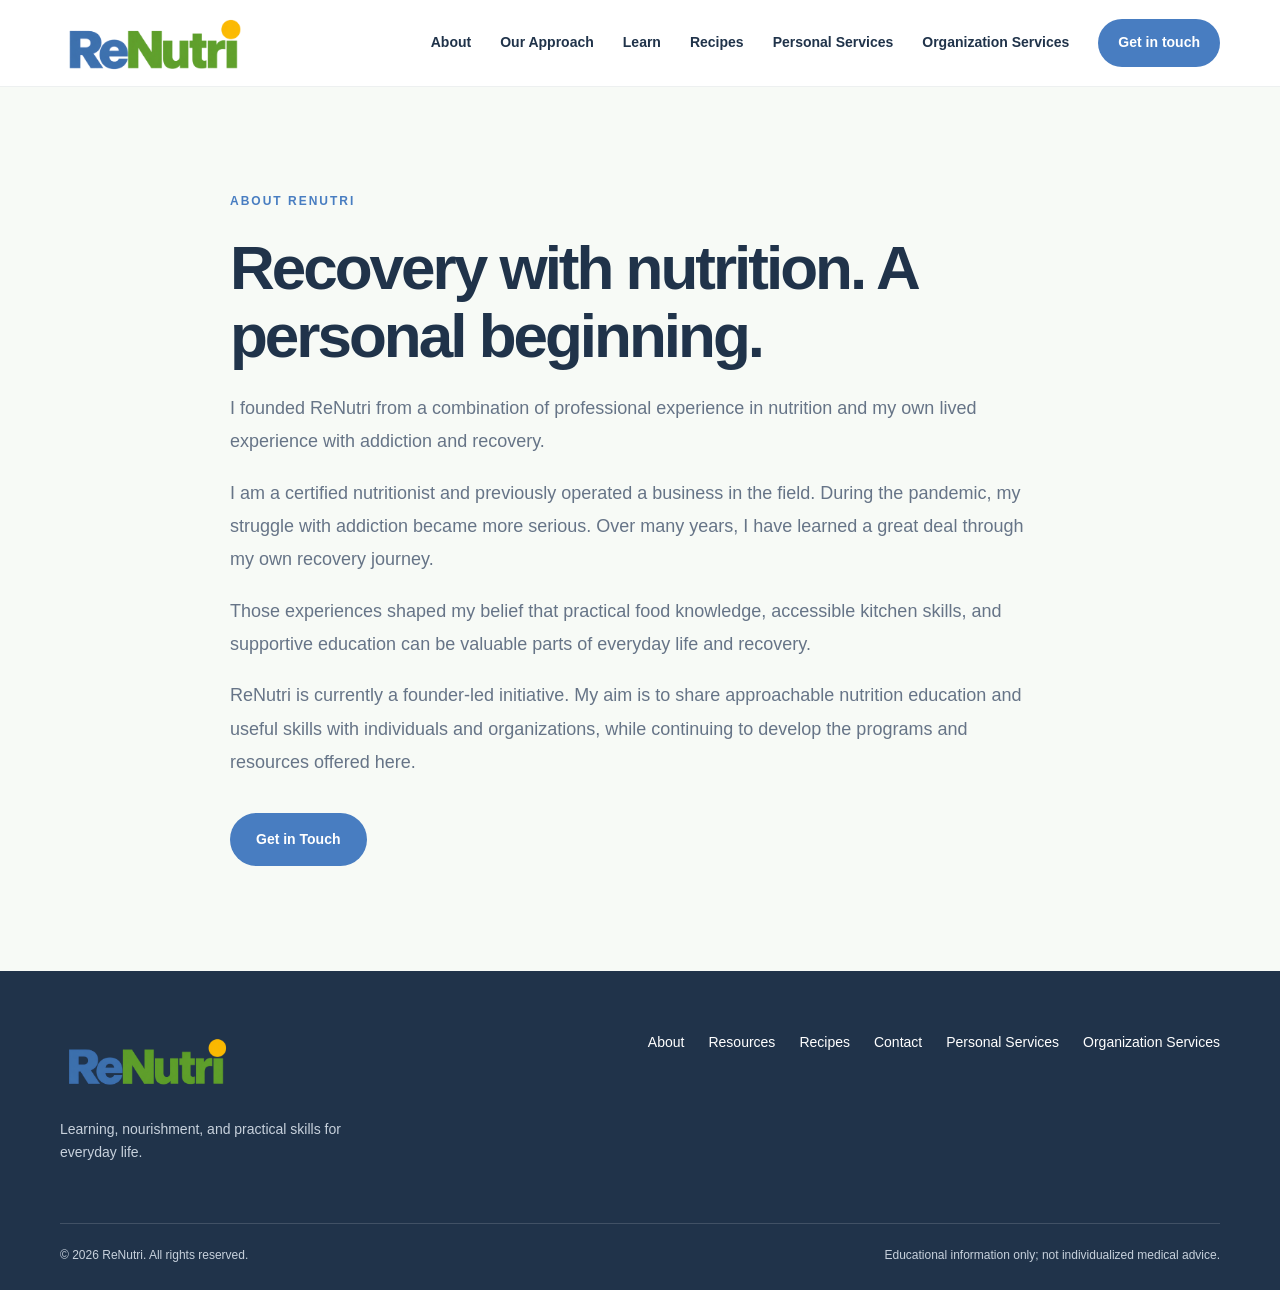
==== about.html @ 628db762 "Add files via upload" ====
<!DOCTYPE html>

<html lang="en">
<head>
<meta charset="utf-8"/><meta content="width=device-width, initial-scale=1" name="viewport"/>
<meta content="#487dc1" name="theme-color"/>
<meta content="Meet the founder of ReNutri and learn about the personal experiences that shaped its approach to nutrition education and recovery." name="description"/>
<title>About Us | ReNutri</title>
<link href="favicon.svg" rel="icon" type="image/svg+xml"/>
<link href="styles.css" rel="stylesheet"/>
<script defer="" src="script.js"></script>
</head>
<body>
<a class="skip-link" href="#main">Skip to content</a>
<header class="site-header"><div class="container nav-wrap">
<a aria-label="ReNutri home" class="brand" href="index.html#home"><img alt="ReNutri" class="official-logo" src="renutri-logo.png"/></a>
<button aria-controls="nav-links" aria-expanded="false" aria-label="Open navigation" class="menu-toggle"><span></span><span></span><span></span></button>
<nav aria-label="Main navigation" class="nav-links" id="nav-links"><a href="about.html">About</a><a href="index.html#about">Our Approach</a><a href="index.html#approach">Learn</a><a href="index.html#recipes">Recipes</a><a href="personal-services.html">Personal Services</a><a href="organization-services.html">Organization Services</a><a class="nav-cta" href="index.html#contact">Get in touch</a></nav>
</div></header>
<main id="main"><section class="section about-hero" id="about-us"><div class="container narrow"><div class="section-tag">ABOUT RENUTRI</div><h1>Recovery with nutrition. A personal beginning.</h1><p>I founded ReNutri from a combination of professional experience in nutrition and my own lived experience with addiction and recovery.</p><p>I am a certified nutritionist and previously operated a business in the field. During the pandemic, my struggle with addiction became more serious. Over many years, I have learned a great deal through my own recovery journey.</p><p>Those experiences shaped my belief that practical food knowledge, accessible kitchen skills, and supportive education can be valuable parts of everyday life and recovery.</p><p>ReNutri is currently a founder-led initiative. My aim is to share approachable nutrition education and useful skills with individuals and organizations, while continuing to develop the programs and resources offered here.</p><a class="btn btn-primary" href="index.html#contact">Get in Touch</a></div></section></main>
<footer class="site-footer"><div class="container footer-grid"><div><a class="brand footer-brand" href="index.html#home"><img alt="ReNutri" class="official-logo" src="renutri-logo.png"/></a><p>Learning, nourishment, and practical skills for everyday life.</p></div><div class="footer-links"><a href="about.html">About</a><a href="index.html#learn">Resources</a><a href="index.html#recipes">Recipes</a><a href="index.html#contact">Contact</a><a href="personal-services.html">Personal Services</a><a href="organization-services.html">Organization Services</a></div></div><div class="container footer-bottom"><span>© <span id="year"></span> ReNutri. All rights reserved.</span><span>Educational information only; not individualized medical advice.</span></div></footer>
</body></html>
---- styles.css ----
:root{--blue:#487dc1;--green:#6cb444;--ink:#20334a;--muted:#667487;--cream:#f7f9f5;--line:#e5ebea;--orange:#f5a623}*{box-sizing:border-box}html{scroll-behavior:smooth;scroll-padding-top:90px}body{margin:0;font-family:Inter,ui-sans-serif,-apple-system,BlinkMacSystemFont,"Segoe UI",sans-serif;color:var(--ink);line-height:1.65}a{color:inherit;text-decoration:none}button,input,textarea{font:inherit}button{cursor:pointer}.container{width:min(1160px,calc(100% - 48px));margin:auto}.skip-link{position:absolute;top:-100px;left:20px;background:#fff;padding:12px;z-index:100}.skip-link:focus{top:12px}.site-header{position:sticky;top:0;z-index:50;background:rgba(255,255,255,.96);backdrop-filter:blur(12px);border-bottom:1px solid #edf0f0}.nav-wrap{min-height:86px;display:flex;align-items:center;justify-content:space-between;gap:30px}.brand{display:inline-flex;flex-direction:column;line-height:1}.brand-word{position:relative;font-size:32px;font-weight:800;letter-spacing:-1.8px}.brand-word span:first-child{color:var(--blue)}.brand-word span:nth-child(2){color:var(--green)}.brand small{font-size:10px;letter-spacing:1.1px;margin-top:7px;font-weight:700;color:#4c5964;text-transform:uppercase}.sun{position:absolute;width:14px;height:14px;border-radius:50%;background:var(--orange);right:25px;top:-9px}.nav-links{display:flex;align-items:center;gap:29px;font-size:14px;font-weight:650}.nav-links a:hover,.text-link:hover{color:var(--green)}.nav-links .nav-cta{background:var(--blue);color:#fff;padding:12px 20px;border-radius:100px}.nav-links .nav-cta:hover{background:#3268ae;color:#fff}.menu-toggle{display:none}.hero{background:linear-gradient(115deg,#f8fbff 0%,#f8fcf5 70%,#fffaf1 100%);overflow:hidden}.hero-grid{min-height:610px;display:grid;grid-template-columns:1.03fr .97fr;align-items:center;gap:30px;padding-block:72px}.eyebrow,.section-tag{font-size:12px;letter-spacing:2px;text-transform:uppercase;font-weight:800;color:var(--blue)}.eyebrow{display:flex;align-items:center;gap:10px}.eyebrow-dot{height:9px;width:9px;border-radius:50%;background:var(--green)}h1,h2,h3,p{margin-top:0}h1{font-size:clamp(46px,5.4vw,77px);line-height:1.1;letter-spacing:-3px;margin:22px 0}h1 em{font-style:normal;color:var(--green)}.hero-copy>p{font-size:18px;max-width:530px;color:var(--muted)}.actions{display:flex;flex-wrap:wrap;gap:12px;margin:30px 0}.btn{display:inline-flex;align-items:center;justify-content:center;gap:18px;border:1px solid transparent;border-radius:100px;padding:14px 25px;font-weight:750;font-size:14px;transition:transform .2s,background .2s}.btn:hover{transform:translateY(-2px)}.btn-primary{background:var(--blue);color:#fff}.btn-primary:hover{background:#3268ae}.btn-outline{border-color:#cbd7df;background:#fff}.btn-outline:hover{background:#f4f8fc}.hero-note{display:flex;gap:10px;align-items:center;font-size:13px;color:var(--muted);margin-top:38px}.note-icon{color:var(--green);font-size:24px}.hero-art{position:relative;min-height:470px;display:grid;place-items:center}.sun-disc{width:390px;height:390px;border-radius:50%;background:linear-gradient(145deg,#dceee0,#e8f2d5);position:absolute}.bowl{width:315px;height:315px;border:22px solid #fff;box-shadow:0 25px 65px #4d6b6833,inset 0 0 0 8px #e9e9dd;border-radius:50%;position:relative;z-index:2;background:#c5db86;overflow:hidden;transform:rotate(-12deg)}.food{position:absolute;border-radius:50%;box-shadow:inset -8px -9px 0 #00000010}.food-one{width:145px;height:145px;top:-10px;left:-20px;background:#f2aa42}.food-two{width:125px;height:125px;top:4px;right:-5px;background:#8bc45e}.food-three{width:120px;height:120px;bottom:-12px;left:12px;background:#dc6650}.food-four{width:112px;height:112px;bottom:-10px;right:-7px;background:#f1d36c}.food-five{width:76px;height:76px;top:94px;left:106px;background:#fff1c8;border:11px solid #6eac5b}.food-six{width:50px;height:50px;top:80px;right:3px;background:#e86b51}.food-seven{width:40px;height:40px;bottom:35px;left:125px;background:#6b9950}.art-card{position:absolute;z-index:3;background:#fff;padding:14px 18px;border-radius:13px;box-shadow:0 15px 35px #385d5930;font-weight:750;font-size:12px}.card-top{right:0;top:80px}.card-bottom{left:0;bottom:65px}.leaf{position:absolute;background:#8ebd78;border-radius:100% 0 100% 0;width:70px;height:120px;z-index:1}.leaf-one{left:18px;top:30px;transform:rotate(-35deg)}.leaf-two{right:32px;bottom:25px;transform:rotate(135deg)}.section{padding:105px 0}.two-col{display:grid;grid-template-columns:1fr 1fr;gap:90px}.section-tag{margin-bottom:18px}.section h2{font-size:clamp(33px,4vw,52px);letter-spacing:-1.7px;line-height:1.17;margin-bottom:20px}.green{color:var(--green)}.intro-body{padding-top:30px;color:var(--muted);font-size:17px}.intro-body strong{color:var(--ink)}.text-link{font-weight:800;color:var(--blue);display:inline-block;margin-top:10px}.approach{background:var(--cream)}.section-head{display:flex;align-items:end;justify-content:space-between;gap:30px;margin-bottom:38px}.section-head h2{max-width:650px;margin:0}.section-head p{max-width:340px;color:var(--muted);margin:0}.feature-grid,.resource-grid{display:grid;grid-template-columns:repeat(3,1fr);gap:22px}.feature{background:#fff;padding:34px;border-radius:18px;border:1px solid var(--line)}.feature-icon{display:grid;place-items:center;width:58px;height:58px;border-radius:16px;font-size:28px;margin-bottom:26px}.blue{background:#e5effc;color:var(--blue)}.green-bg{background:#eaf5df;color:var(--green)}.orange{background:#fff1da;color:#d99527}.feature h3,.resource-card h3{font-size:21px;letter-spacing:-.5px;margin-bottom:10px}.feature p,.resource-card p{color:var(--muted);margin-bottom:0}.resource-card{overflow:hidden;border:1px solid var(--line);border-radius:18px;background:#fff}.resource-illustration{height:180px;display:flex;align-items:center;justify-content:center;gap:12px;font-size:75px}.grains{background:#eaf4df;color:#75a85d}.grains span:nth-child(2){font-size:50px;color:#e0ad62}.grains span:nth-child(3){font-size:38px;color:#9bc6d3}.kitchen{background:#e6f1fb;color:#6799c7}.kitchen span:nth-child(2){color:#d8a765}.planning{background:#fff0d8;color:#e2a749}.planning span:nth-child(2){font-size:52px;color:#6cad60}.resource-content{padding:27px}.pill{display:inline-block;background:#f1f6f0;color:#538a39;border-radius:50px;padding:5px 12px;font-size:11px;font-weight:800;margin-bottom:14px}.resource-content a{display:inline-block;margin-top:20px;color:var(--blue);font-weight:800;font-size:13px}.section-footnote{color:var(--muted);font-size:13px;margin-top:25px}.recipe-band{background:#f5f9f2}.recipe-layout{display:grid;grid-template-columns:1fr 1fr;align-items:center;gap:90px}.recipe-layout p{font-size:17px;color:var(--muted);margin-bottom:28px}.recipe-art{height:370px;display:grid;place-items:center;background:radial-gradient(circle,#e4efdb 0%,#e4efdb 55%,transparent 56%)}.plate{width:285px;height:285px;background:#fff;border-radius:50%;box-shadow:0 18px 45px #426a4b2a,inset 0 0 0 15px #f2f2e8;position:relative}.fruit{position:absolute;border-radius:50%}.fruit-a{background:#e65c54;width:90px;height:90px;top:45px;left:40px}.fruit-b{background:#f1c55c;width:105px;height:105px;top:50px;right:35px}.fruit-c{background:#78b75c;width:105px;height:105px;bottom:40px;left:40px}.fruit-d{background:#7b83bf;width:85px;height:85px;bottom:45px;right:42px}.fruit-e{background:#fff0b7;border:13px solid #e8ac53;width:85px;height:85px;top:110px;left:100px}.contact-layout{display:grid;grid-template-columns:1fr 1fr;gap:95px}.contact-layout>div>p{color:var(--muted);font-size:17px}.privacy-note{font-size:13px!important;margin-top:30px}.contact-form{display:flex;flex-direction:column;gap:10px;background:#f8fafb;border:1px solid var(--line);padding:32px;border-radius:18px}.contact-form label{font-size:13px;font-weight:750}.contact-form input,.contact-form textarea{border:1px solid #d5dee2;background:#fff;padding:12px 14px;border-radius:9px;margin-bottom:10px;outline-offset:3px;width:100%}.contact-form button{align-self:flex-start}.hidden{position:absolute;left:-9999px}.site-footer{background:#20334a;color:#fff;padding:60px 0 24px}.footer-grid{display:flex;justify-content:space-between;gap:40px}.footer-brand .brand-word span:first-child{color:#8fb6eb}.footer-brand small{color:#d4dfeb}.footer-grid p{max-width:340px;color:#c7d1dc;font-size:14px;margin-top:20px}.footer-links{display:flex;gap:24px;flex-wrap:wrap;font-size:14px}.footer-links a:hover{color:#b8dc9b}.footer-bottom{display:flex;justify-content:space-between;gap:20px;border-top:1px solid #ffffff26;margin-top:45px;padding-top:22px;font-size:12px;color:#c7d1dc}@media(max-width:850px){.hero-grid,.two-col,.recipe-layout,.contact-layout{grid-template-columns:1fr;gap:30px}.hero-grid{padding-top:70px}.hero-art{min-height:400px}.section{padding:75px 0}.feature-grid,.resource-grid{grid-template-columns:repeat(2,1fr)}.section-head{display:block}.section-head p{margin-top:15px}.menu-toggle{display:flex;flex-direction:column;gap:5px;background:none;border:0;padding:10px}.menu-toggle span{width:25px;height:2px;background:var(--ink)}.nav-links{display:none;position:absolute;top:85px;left:0;right:0;background:#fff;padding:20px 24px 26px;box-shadow:0 15px 20px #00000015;flex-direction:column;align-items:stretch;gap:18px}.nav-links.open{display:flex}.nav-links .nav-cta{text-align:center}.intro-body{padding-top:0}}@media(max-width:580px){.container{width:min(100% - 36px,1160px)}.nav-wrap{min-height:76px}.nav-links{top:75px}.brand-word{font-size:28px}.hero-grid{padding-block:54px}.hero-art{min-height:325px}.sun-disc{width:270px;height:270px}.bowl{width:235px;height:235px;border-width:15px}.food{transform:scale(.8)}.art-card{font-size:10px;padding:9px}.card-top{top:25px}.card-bottom{bottom:12px}.feature-grid,.resource-grid{grid-template-columns:1fr}.section{padding:65px 0}.section h2{font-size:36px}.footer-grid,.footer-bottom{flex-direction:column}.contact-form{padding:22px}h1{letter-spacing:-2px}}@media(prefers-reduced-motion:reduce){html{scroll-behavior:auto}.btn{transition:none}}

/* Official ReNutri logo and added pages */
.brand .official-logo{display:block;width:clamp(135px,15vw,190px);height:auto;object-fit:contain}.footer-brand .official-logo{width:175px}.editorial-section{background:#f7faf6}.editorial-section:nth-of-type(even){background:#fff}.editorial-section h2{max-width:780px}.editorial-section p{max-width:800px;font-size:1.12rem;line-height:1.75}.service-hero{background:#f5f9f3;padding-top:110px;padding-bottom:90px}.service-hero h1{font-size:clamp(2.6rem,6vw,5rem);margin:18px 0}.service-hero h2{font-size:clamp(1.4rem,3vw,2rem);color:#6cb444}.narrow{max-width:820px}.service-content p{font-size:1.15rem;line-height:1.8;margin-bottom:1.6rem}.service-content .btn{margin-top:20px}@media(max-width:760px){.brand .official-logo{width:145px}.service-hero{padding-top:70px;padding-bottom:55px}}


/* ReNutri approved Explore & Discover cards — 2026-11-14 */
.resources .resource-grid{align-items:stretch;gap:18px}
.resources .resource-card{display:flex;flex-direction:column;min-width:0;border-radius:26px;border:2px solid var(--card-accent);background:var(--card-bg);overflow:hidden}
.resources .resource-card--individuals{--card-accent:#59b52d;--card-bg:#f1fbea;--button-bg:#229e08}
.resources .resource-card--organizations{--card-accent:#1689e5;--card-bg:#e7f4ff;--button-bg:#0878c8}
.resources .resource-card--media{--card-accent:#f2b000;--card-bg:#fff8e9;--button-bg:#efaf00}
.resources .resource-illustration{height:auto;aspect-ratio:1.36;display:block;overflow:hidden;background:transparent;font-size:initial}
.resources .resource-illustration img{display:block;width:100%;height:100%;object-fit:cover;object-position:center}
.resources .resource-content{display:flex;flex-direction:column;align-items:flex-start;flex:1;padding:20px 24px 24px}
.resources .resource-content .pill{background:#d8f4c7;color:#18591e;font-size:clamp(12px,1.15vw,15px);padding:7px 15px;margin:0 0 16px;line-height:1.3}
.resources .resource-card--media .pill{background:#fff0a7}
.resources .resource-content h3{font-size:clamp(23px,2.1vw,31px);line-height:1.17;letter-spacing:-.8px;color:#101f58;margin:0 0 16px}
.resources .resource-content p{font-size:clamp(15px,1.25vw,18px);line-height:1.5;color:#202a50;margin:0 0 22px}
.resources .resource-content a.resource-action{display:flex;align-items:center;justify-content:center;gap:14px;align-self:stretch;margin-top:auto;padding:12px 16px;background:var(--button-bg);color:#fff;border:3px solid #fff;border-radius:100px;font-size:clamp(17px,1.65vw,24px);font-weight:800;line-height:1.2;box-shadow:0 1px 3px #00000016;transition:filter .15s,transform .15s}
.resources .resource-content a.resource-action:hover{filter:brightness(.92);transform:translateY(-2px)}
.resources .resource-content a.resource-action:focus-visible{outline:3px solid #20334a;outline-offset:3px}
.resources .resource-content a.resource-action span{font-size:1.3em}
@media(max-width:850px){.resources .resource-grid{grid-template-columns:repeat(2,minmax(0,1fr))}}
@media(max-width:580px){.resources .resource-grid{grid-template-columns:1fr}.resources .resource-content{padding:22px}.resources .resource-content h3{font-size:28px}.resources .resource-content p{font-size:17px}.resources .resource-illustration{aspect-ratio:1.65}}

/* Restored What Guides Us illustrations */
.feature-illustration{width:100%;aspect-ratio:2 / 1;overflow:hidden;border-radius:14px;margin-bottom:26px;background:#f7f9f5}
.feature-illustration img{display:block;width:100%;height:100%;object-fit:cover}

/* About Us page and founder section link */
.founder-learn-more{margin-top:24px}
.about-hero{background:#f7faf6;min-height:65vh}
.about-hero h1{max-width:850px;font-size:clamp(38px,5vw,62px)}
.about-hero p{font-size:18px;line-height:1.85;color:var(--muted);max-width:800px}
.about-hero .btn{margin-top:16px}
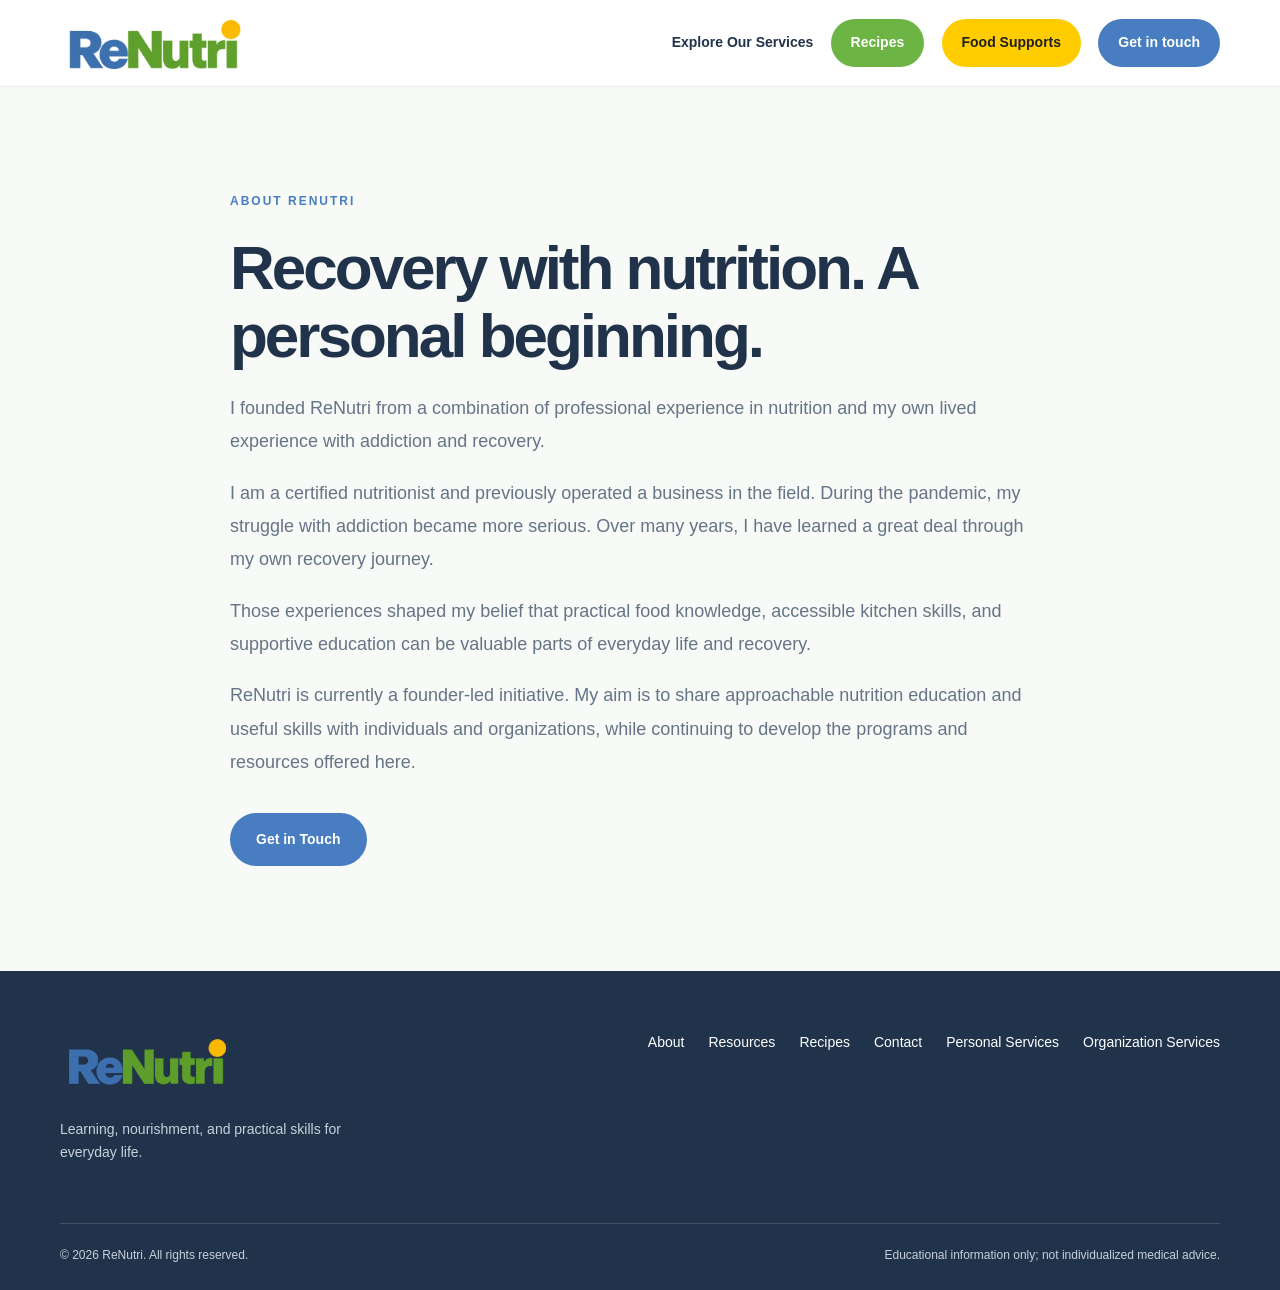
==== commit b7c1baac: "Add files via upload" ====
--- a/about.html
+++ b/about.html
@@ -9,13 +9,22 @@
 <link href="favicon.svg" rel="icon" type="image/svg+xml"/>
 <link href="styles.css" rel="stylesheet"/>
 <script defer="" src="script.js"></script>
-</head>
+<style>
+/* Match homepage navigation without changing shared styles. */
+.nav-links{gap:clamp(8px,1.35vw,18px);white-space:nowrap}
+.nav-links a{white-space:nowrap}
+.nav-links a.recipes-nav{display:inline-flex;align-items:center;justify-content:center;background:#6CB444;color:#fff;padding:12px 20px;border-radius:100px;font-weight:750;text-decoration:none}
+.nav-links a.recipes-nav:hover,.nav-links a.recipes-nav:focus-visible{background:#57952e;color:#fff;outline-offset:3px}
+.nav-links a.food-supports-nav{display:inline-flex;align-items:center;justify-content:center;background:#FFCC00;color:#202020;padding:12px 20px;border-radius:100px;font-weight:750;text-decoration:none}
+.nav-links a.food-supports-nav:hover,.nav-links a.food-supports-nav:focus-visible{background:#E8B900;color:#202020;outline-offset:3px}
+@media(max-width:1100px){.nav-links{white-space:normal}.nav-links a{white-space:normal}}
+</style></head>
 <body>
 <a class="skip-link" href="#main">Skip to content</a>
 <header class="site-header"><div class="container nav-wrap">
 <a aria-label="ReNutri home" class="brand" href="index.html#home"><img alt="ReNutri" class="official-logo" src="renutri-logo.png"/></a>
 <button aria-controls="nav-links" aria-expanded="false" aria-label="Open navigation" class="menu-toggle"><span></span><span></span><span></span></button>
-<nav aria-label="Main navigation" class="nav-links" id="nav-links"><a href="about.html">About</a><a href="index.html#about">Our Approach</a><a href="index.html#approach">Learn</a><a href="index.html#recipes">Recipes</a><a href="personal-services.html">Personal Services</a><a href="organization-services.html">Organization Services</a><a class="nav-cta" href="index.html#contact">Get in touch</a></nav>
+<nav aria-label="Main navigation" class="nav-links" id="nav-links"><a href="index.html#learn">Explore Our Services</a><a class="recipes-nav" href="index.html#recipes">Recipes</a><a class="food-supports-nav" href="local-supports.html">Food Supports</a><a class="nav-cta" href="index.html#contact">Get in touch</a></nav>
 </div></header>
 <main id="main"><section class="section about-hero" id="about-us"><div class="container narrow"><div class="section-tag">ABOUT RENUTRI</div><h1>Recovery with nutrition. A personal beginning.</h1><p>I founded ReNutri from a combination of professional experience in nutrition and my own lived experience with addiction and recovery.</p><p>I am a certified nutritionist and previously operated a business in the field. During the pandemic, my struggle with addiction became more serious. Over many years, I have learned a great deal through my own recovery journey.</p><p>Those experiences shaped my belief that practical food knowledge, accessible kitchen skills, and supportive education can be valuable parts of everyday life and recovery.</p><p>ReNutri is currently a founder-led initiative. My aim is to share approachable nutrition education and useful skills with individuals and organizations, while continuing to develop the programs and resources offered here.</p><a class="btn btn-primary" href="index.html#contact">Get in Touch</a></div></section></main>
 <footer class="site-footer"><div class="container footer-grid"><div><a class="brand footer-brand" href="index.html#home"><img alt="ReNutri" class="official-logo" src="renutri-logo.png"/></a><p>Learning, nourishment, and practical skills for everyday life.</p></div><div class="footer-links"><a href="about.html">About</a><a href="index.html#learn">Resources</a><a href="index.html#recipes">Recipes</a><a href="index.html#contact">Contact</a><a href="personal-services.html">Personal Services</a><a href="organization-services.html">Organization Services</a></div></div><div class="container footer-bottom"><span>© <span id="year"></span> ReNutri. All rights reserved.</span><span>Educational information only; not individualized medical advice.</span></div></footer>
--- a/styles.css
+++ b/styles.css
@@ -34,3 +34,19 @@
 .about-hero h1{max-width:850px;font-size:clamp(38px,5vw,62px)}
 .about-hero p{font-size:18px;line-height:1.85;color:var(--muted);max-width:800px}
 .about-hero .btn{margin-top:16px}
+
+/* Nutrition education and culinary links */
+.feature{display:flex;flex-direction:column}.feature-action{align-self:flex-start;margin-top:auto;margin-bottom:4px;padding:10px 24px}.education-main{background:#f7f9f5;min-height:75vh}.education-hero{padding:72px 0 32px}.education-hero h1{font-size:clamp(2rem,5vw,3.5rem);line-height:1.15;margin:12px 0}.education-hero p{max-width:780px}.education-grid{display:grid;grid-template-columns:repeat(2,minmax(0,1fr));gap:22px;padding-bottom:72px}.education-panel{background:#fff;border:1px solid #e5ebea;border-radius:20px;padding:28px}.education-panel h2{font-size:1.5rem;line-height:1.3;margin:0 0 12px}.education-panel h3{font-size:1.05rem;margin:20px 0 5px}.education-panel p,.education-panel li{color:#52647a}.education-panel ul{padding-left:22px}.education-panel.wide{grid-column:1/-1}.coming-soon{text-align:center;max-width:680px;margin:0 auto;padding:100px 0 150px}.coming-soon h1{font-size:clamp(2.4rem,6vw,4.2rem)}@media(max-width:760px){.education-grid{grid-template-columns:1fr}.education-panel.wide{grid-column:auto}}
+
+/* Center the three What Guides Us buttons; local-supports page */
+.approach .feature-action{align-self:center;text-align:center;min-width:145px;margin-top:auto}
+.supports-intro{max-width:850px;color:var(--muted);font-size:1.1rem}
+.supports-grid{display:grid;grid-template-columns:repeat(3,minmax(0,1fr));gap:20px;padding:28px 0 48px}
+.support-card{background:#fff;border:1px solid var(--line);border-radius:18px;padding:25px;min-width:0}
+.support-card h2{font-size:1.3rem;line-height:1.3;margin:0 0 14px}
+.support-card dl{margin:0}.support-card dt{font-size:.75rem;text-transform:uppercase;letter-spacing:.07em;font-weight:800;color:var(--green);margin-top:13px}.support-card dd{margin:3px 0 0;line-height:1.5;overflow-wrap:anywhere}.support-card a{color:#326ba9;text-decoration:underline}
+.supports-note{background:#fff9e5;border-left:4px solid #ffcc00;border-radius:10px;padding:18px 22px;margin:20px 0 30px}.supports-checklist{background:#fff;border-radius:18px;padding:26px;margin-bottom:70px}.supports-checklist ul{columns:2;line-height:1.9}
+@media(max-width:900px){.supports-grid{grid-template-columns:repeat(2,minmax(0,1fr))}}@media(max-width:580px){.supports-grid{grid-template-columns:1fr}.supports-checklist ul{columns:1}}
+
+/* Homepage hero image replacement only */
+.hero-art .hero-smoothie-image{display:block;width:100%;height:auto;max-height:470px;object-fit:contain;border-radius:18px}
